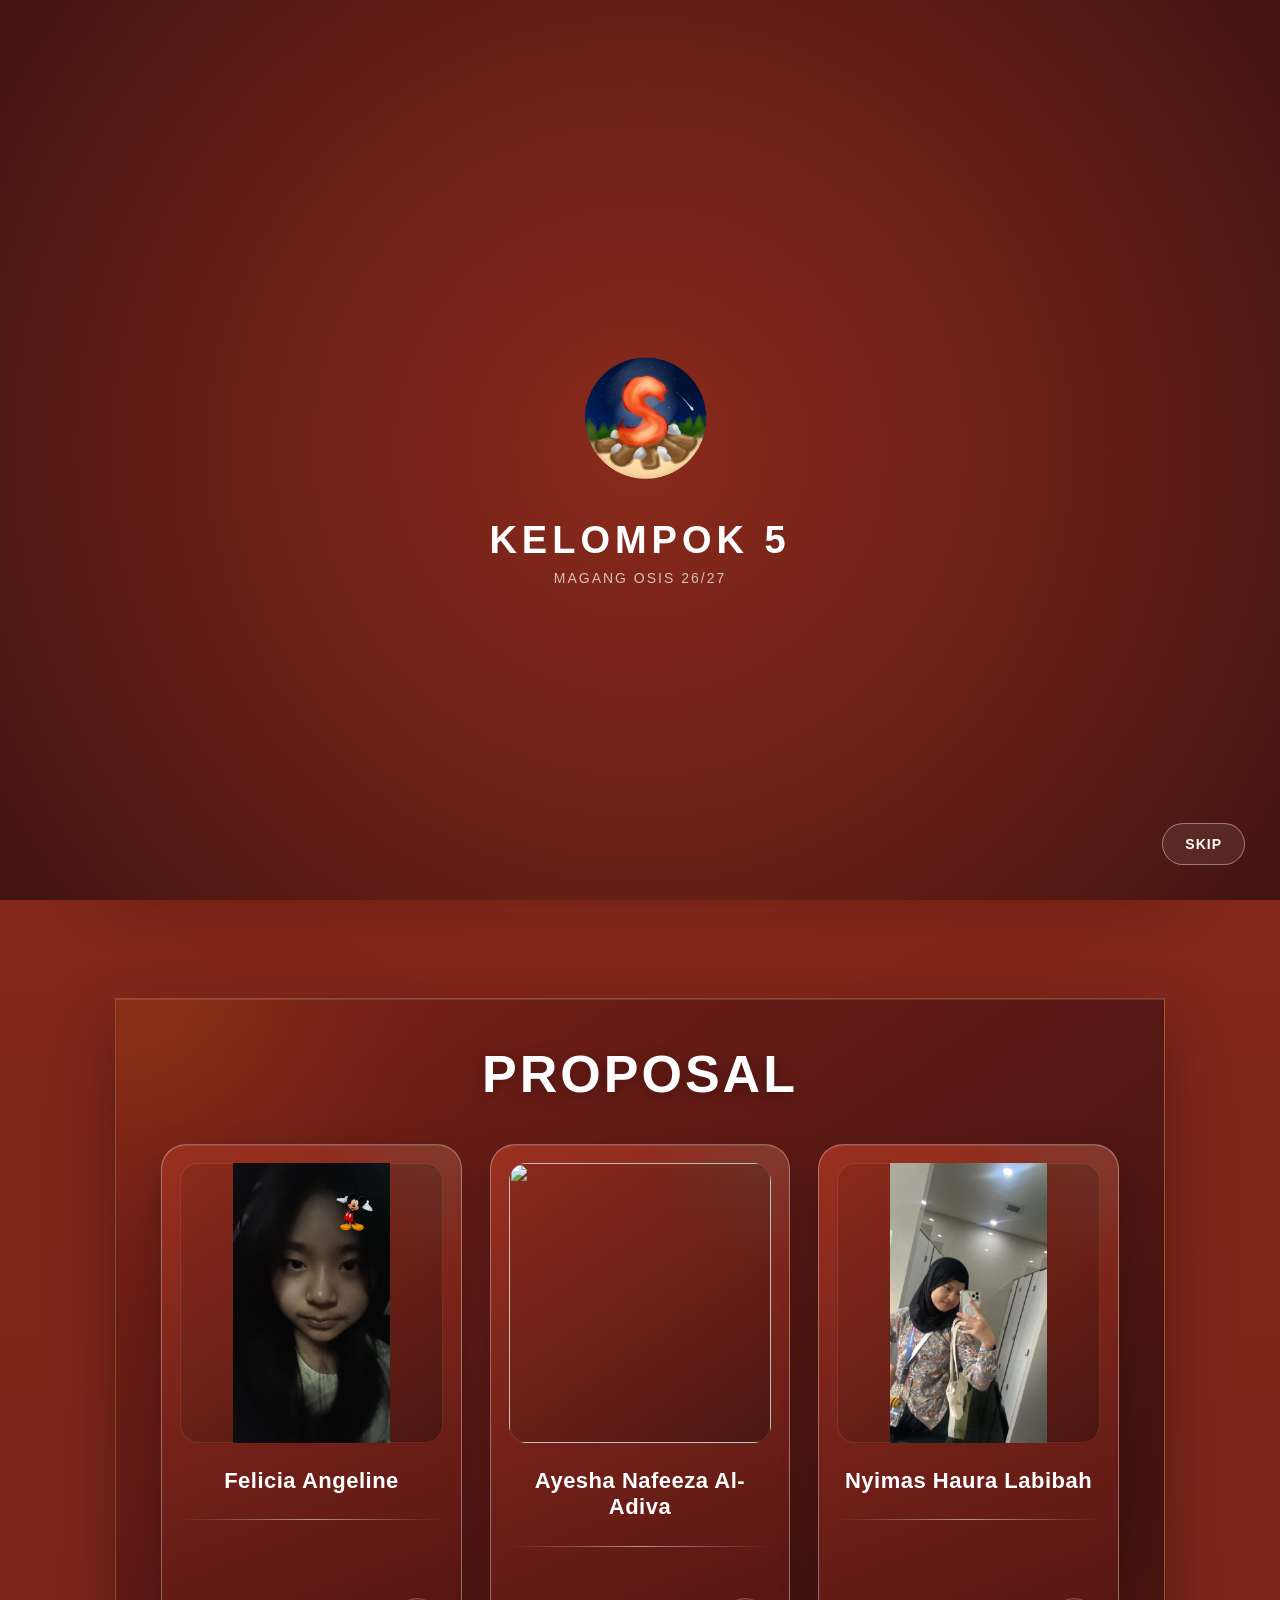
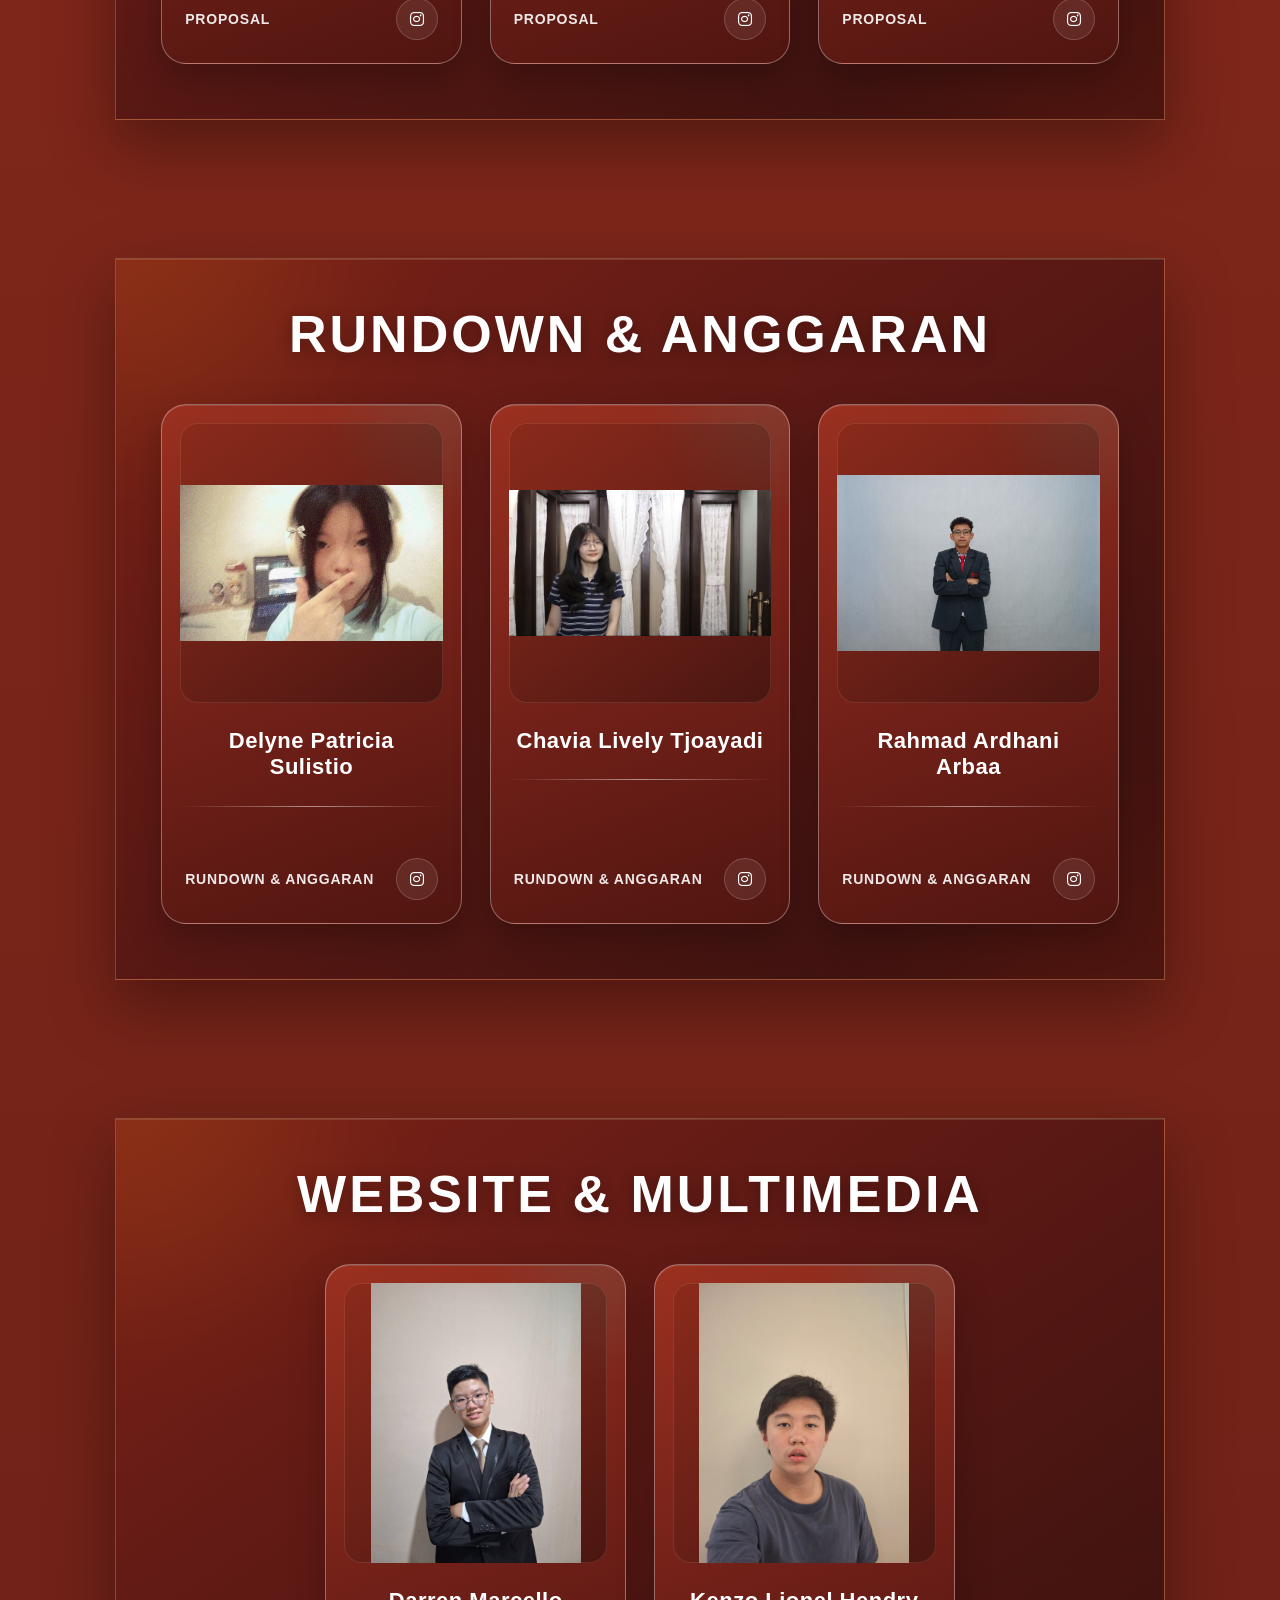
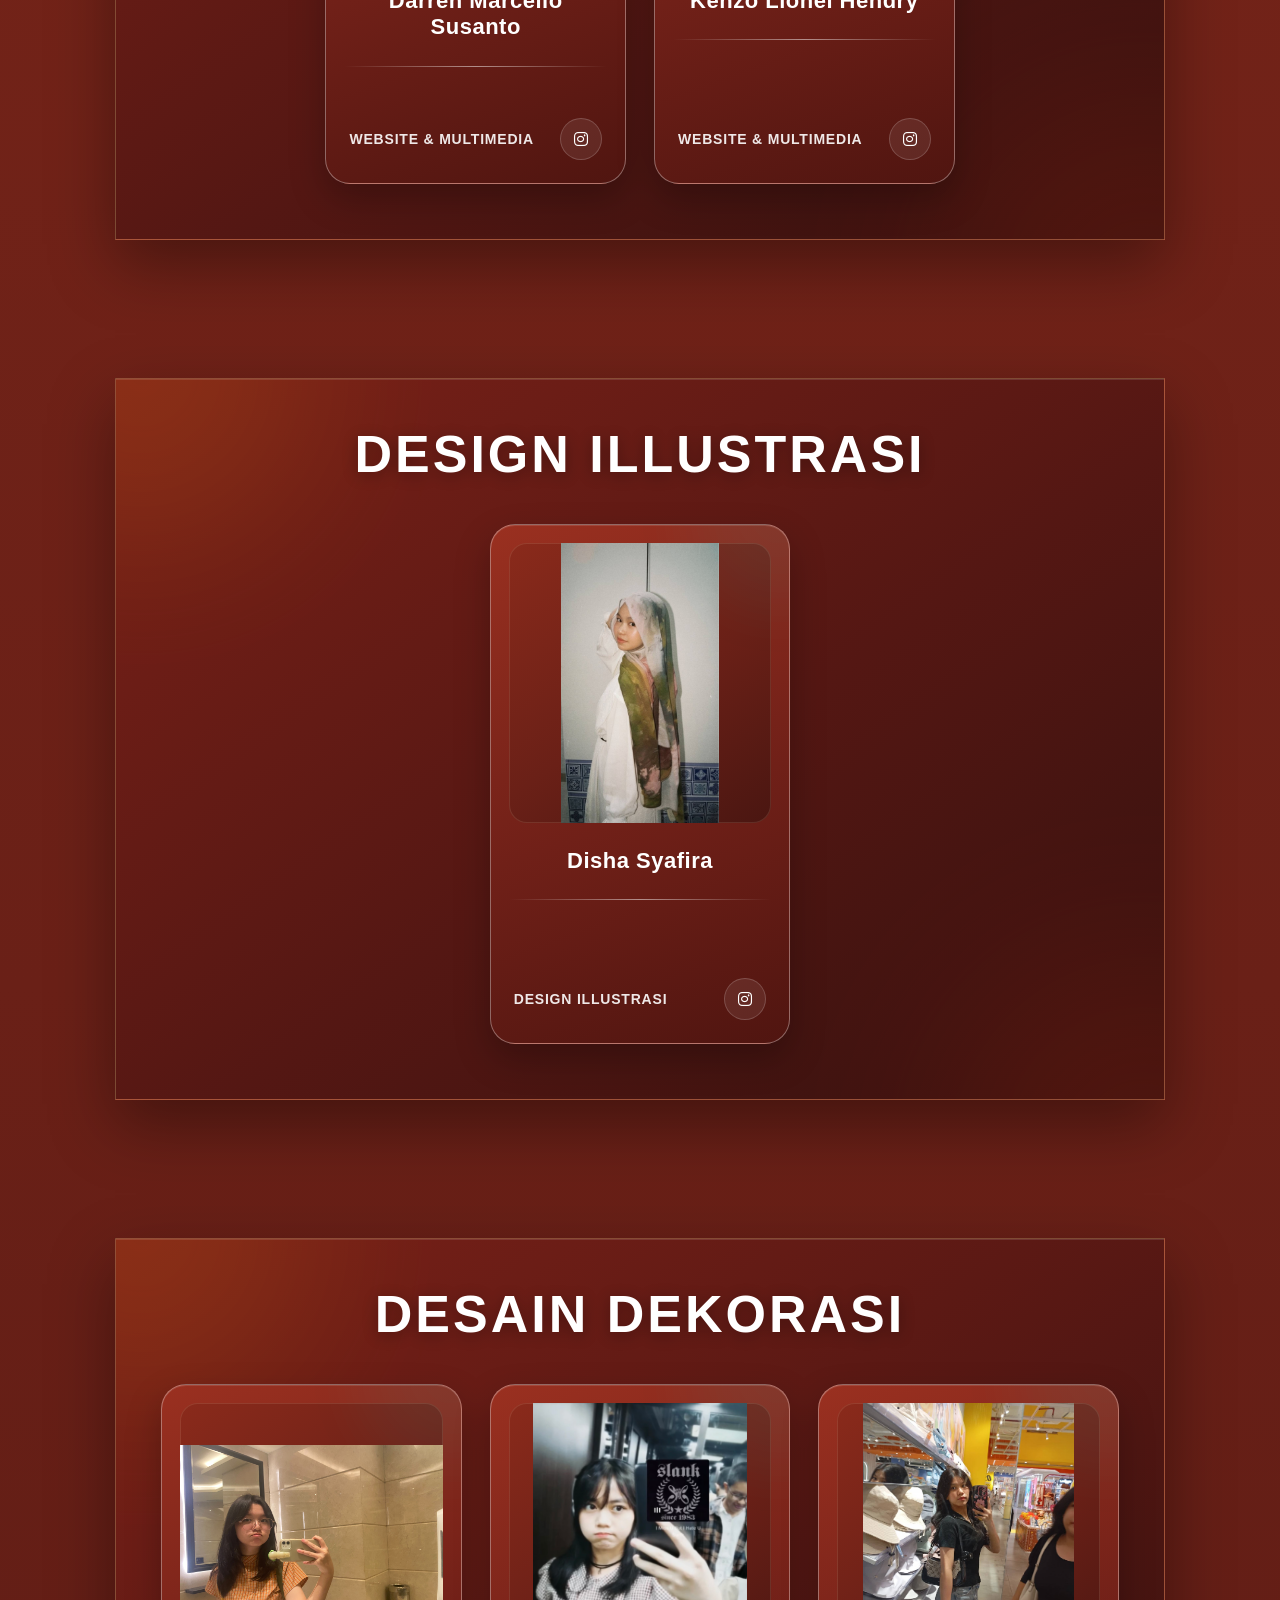
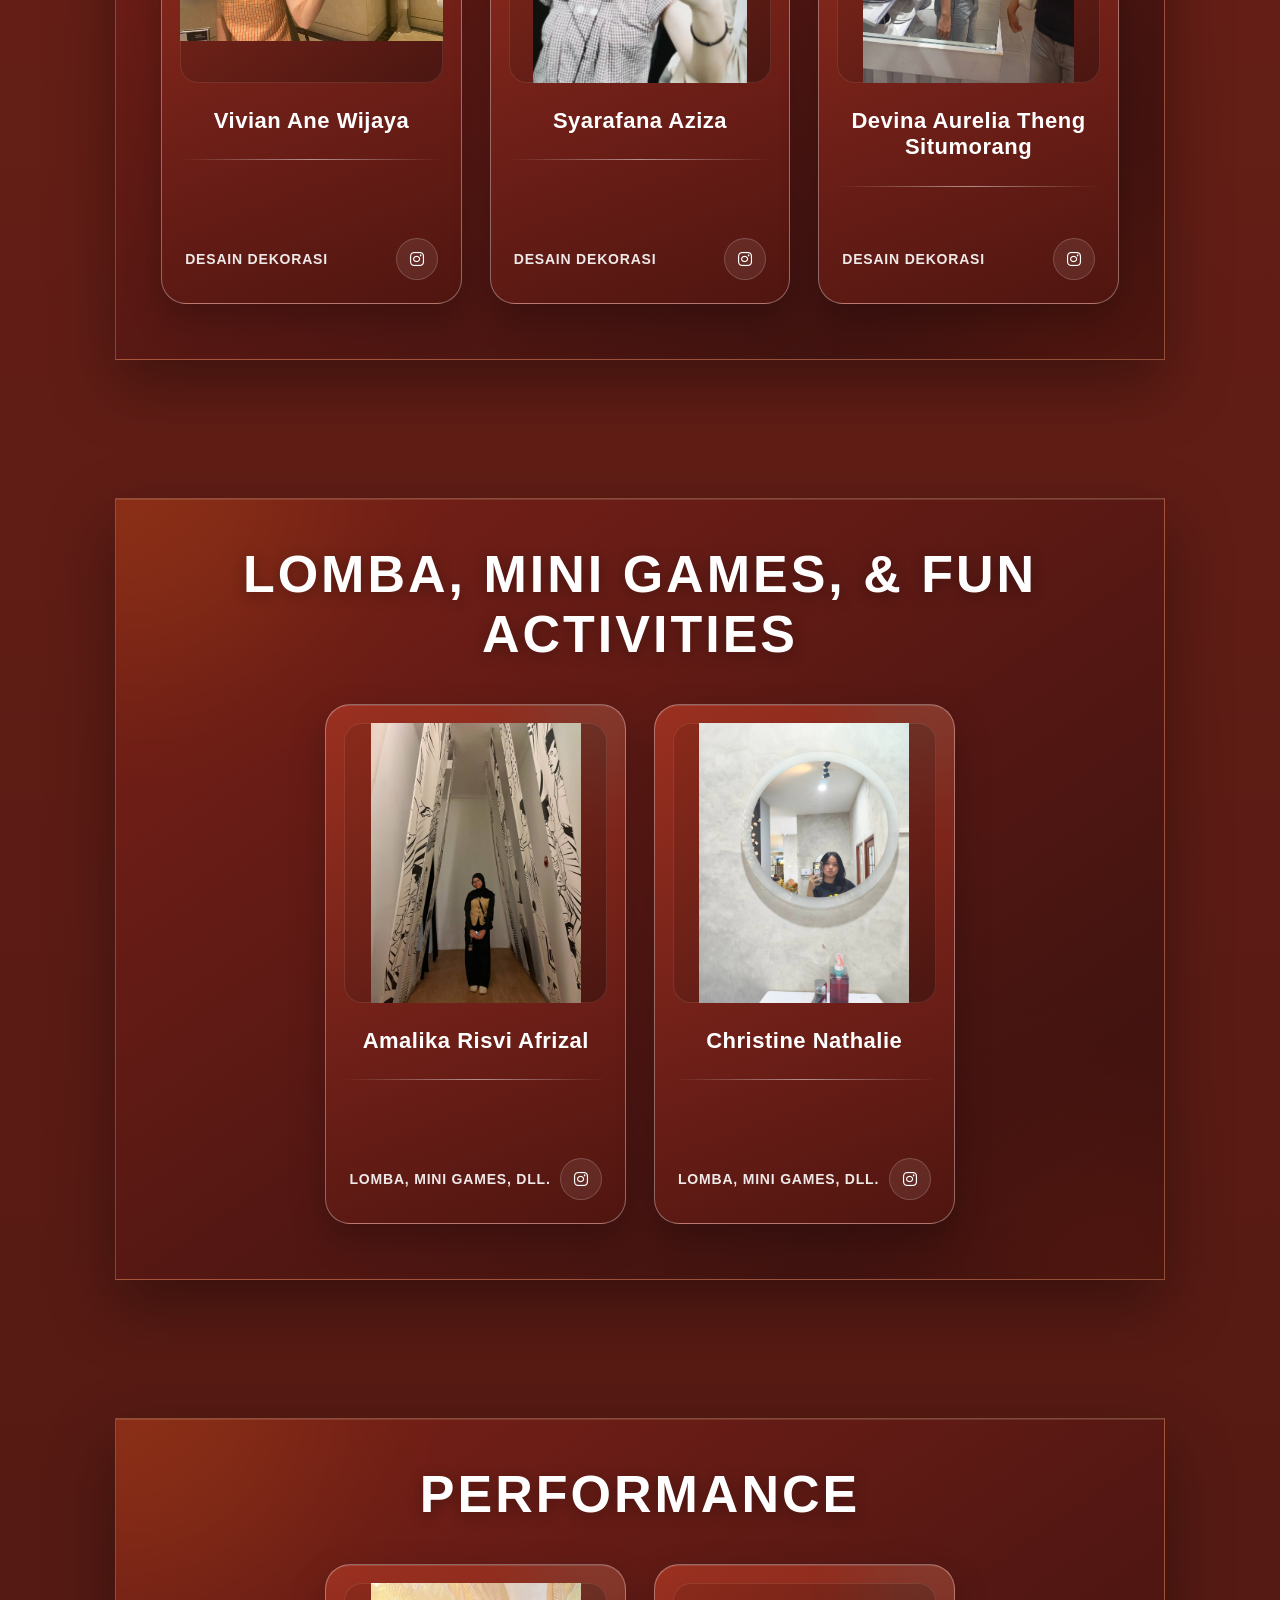
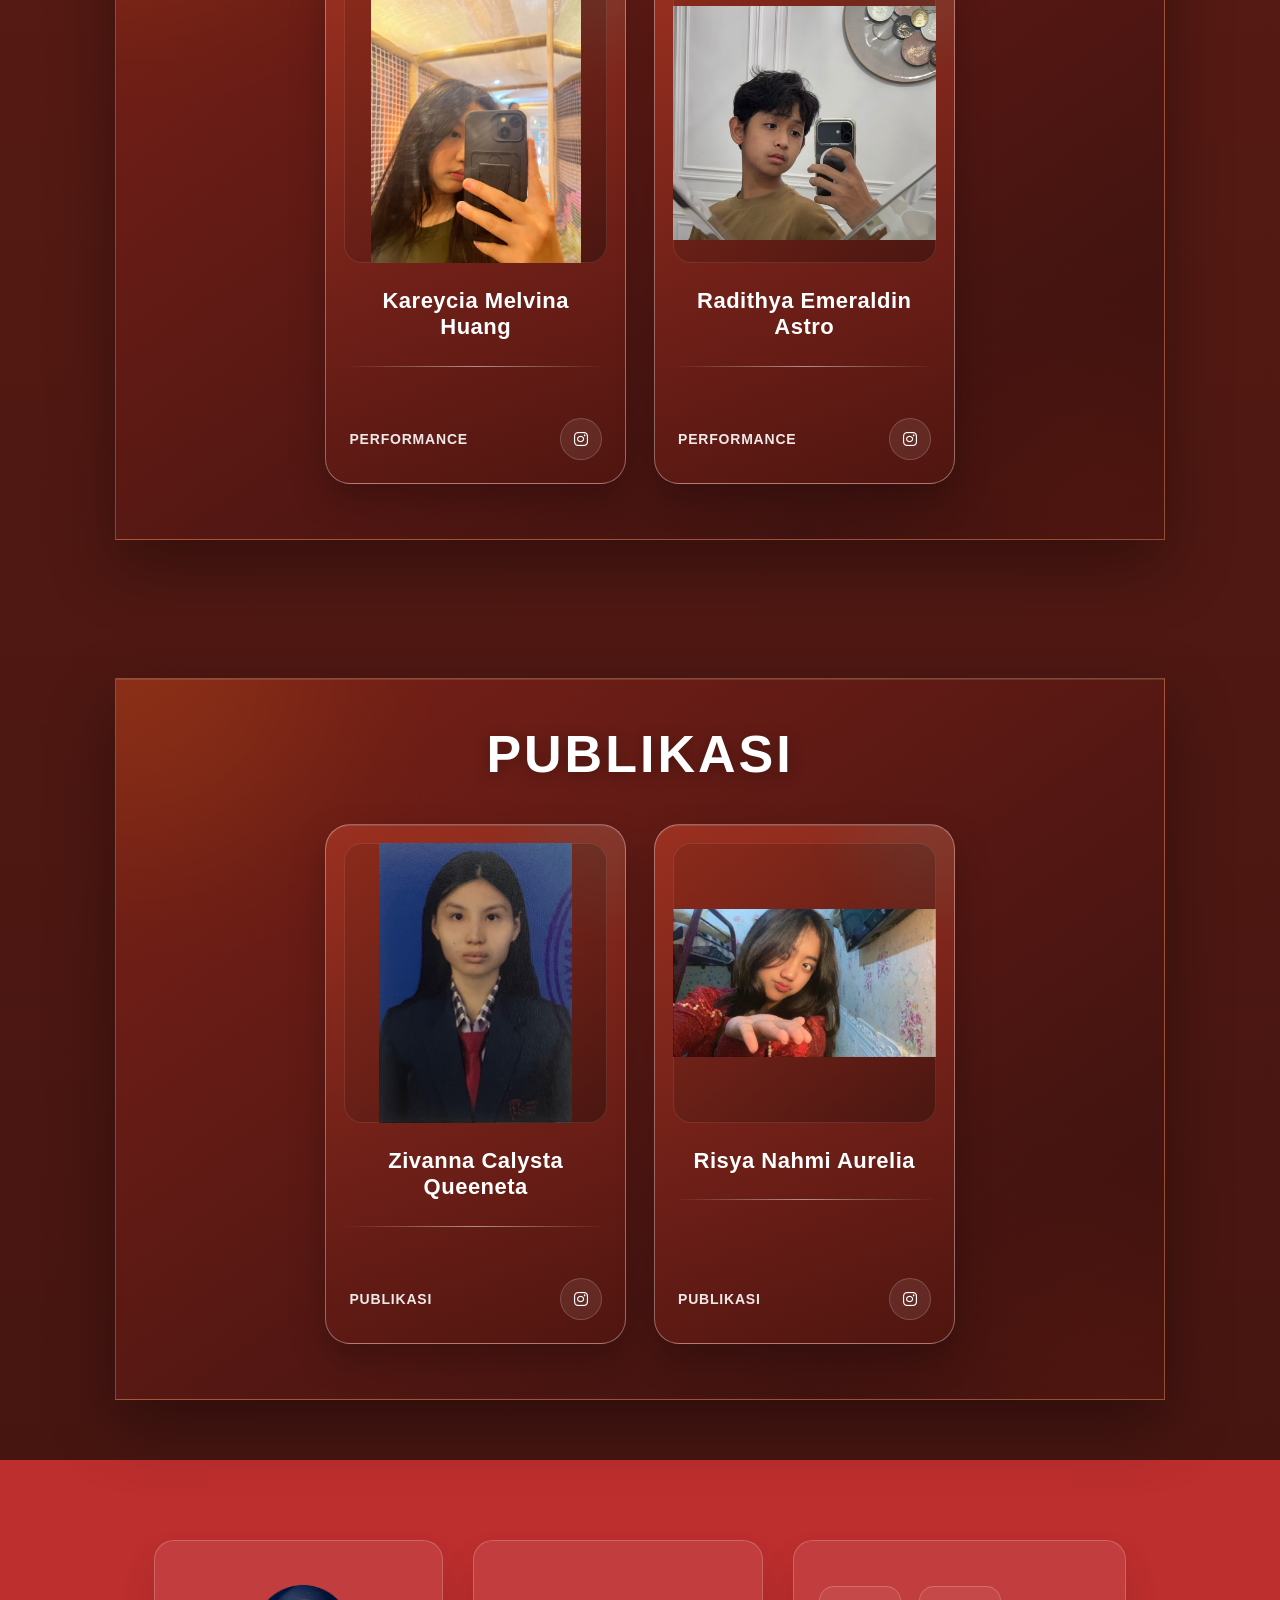
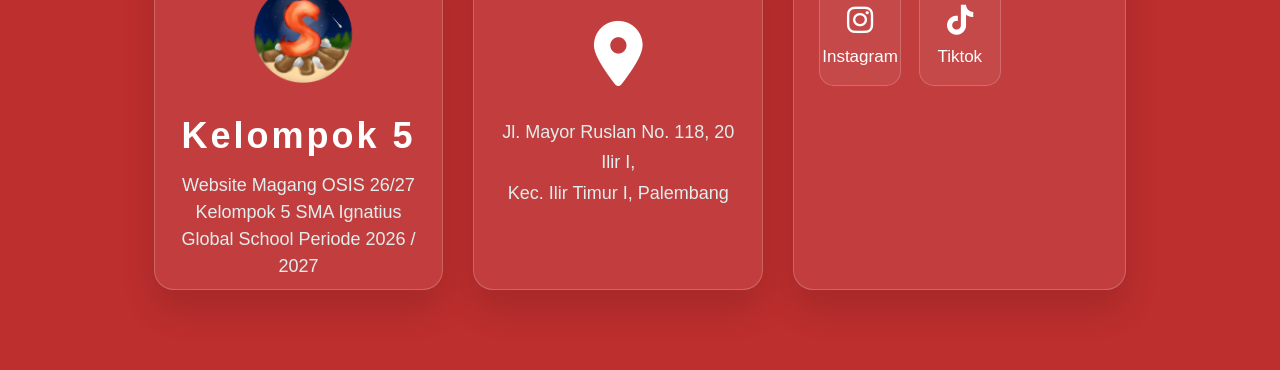
==== about_us.html @ 50e0d672 "Add files via upload" ====
<!DOCTYPE html>
<html lang="en">
<head>
    <meta charset="UTF-8">
    <meta name="viewport" content="width=device-width, initial-scale=1.0">
    <title>About US | Magang OSIS SMA IGS</title>
    <link rel="stylesheet" href="css/about_us.css">
    <link rel="stylesheet" href="https://cdnjs.cloudflare.com/ajax/libs/font-awesome/6.5.2/css/all.min.css">
    <style>
        nav {
            width: 100%;
            height: 80px;
            display: flex;
            align-items: center;
            justify-content: space-between;
            padding: 0 50px;
            background: #BD2E2E;
            position: fixed;
            top: 0;
            left: 0;
            z-index: 1000;
        }

        .logo {
            display: flex;
            align-items: center;
            gap: 12px;
            color: white;
            font-size: 28px;
            font-weight: bold;
            letter-spacing: 2px;
            white-space: nowrap;
        }

        .logo img {
            width: 48px;
            height: 48px;
            object-fit: contain;
            display: block;
        }

        .nav-menu {
            display: flex;
            align-items: center;
            gap: 35px;
        }

        .nav-menu a {
            color: white;
            text-decoration: none;
            font-size: 18px;
            font-weight: bold;
            transition: 0.3s ease;
        }

        .nav-menu a:hover {
            color: white;
            text-shadow:
                0 0 5px #fff,
                0 0 10px #FF3617,
                0 0 20px #FF5517,
                0 0 35px #FF5517;
        }

        .menu-toggle {
            display: none;
            width: 34px;
            height: 28px;
            flex-direction: column;
            justify-content: space-between;
            cursor: pointer;
            z-index: 1100;
        }

        .menu-toggle span {
            width: 100%;
            height: 4px;
            background: white;
            border-radius: 20px;
            transition: 0.35s ease;
        }

        .menu-toggle.active span:nth-child(1) {
            transform: rotate(45deg) translateY(11px);
        }

        .menu-toggle.active span:nth-child(2) {
            opacity: 0;
        }

        .menu-toggle.active span:nth-child(3) {
            transform: rotate(-45deg) translateY(-11px);
        }

        @media (max-width: 768px) {
            nav {
                height: 70px;
                padding: 0 20px;
            }

            .logo {
                gap: 9px;
                font-size: 22px;
                letter-spacing: 1px;
            }

            .logo img {
                width: 40px;
                height: 40px;
            }

            .menu-toggle {
                display: flex;
            }

            .nav-menu {
                position: fixed;
                top: 70px;
                right: -100%;
                width: 240px;
                height: calc(100vh - 70px);
                background: linear-gradient(
                    180deg,
                    #BD2E2E 0%,
                    #8A2117 100%
                );
                display: flex;
                flex-direction: column;
                align-items: center;
                justify-content: flex-start;
                padding-top: 40px;
                gap: 28px;
                transition: right 0.35s ease;
                box-shadow: -10px 0 25px rgba(0, 0, 0, 0.35);
            }

            .nav-menu.active {
                right: 0;
            }

            .nav-menu a {
                width: 80%;
                padding: 12px;
                border-radius: 12px;
                text-align: center;
                font-size: 18px;
            }

            .nav-menu a:hover {
                background: rgba(255, 255, 255, 0.12);
                text-shadow: none;
            }
        }

        @media (max-width: 480px) {
            nav {
                height: 65px;
                padding: 0 15px;
            }

            .logo {
                gap: 7px;
                font-size: 18px;
            }

            .logo img {
                width: 36px;
                height: 36px;
            }

            .nav-menu {
                top: 65px;
                height: calc(100vh - 65px);
            }
        }

        @media (max-width: 360px) {
            .logo {
                font-size: 16px;
            }

            .logo img {
                width: 32px;
                height: 32px;
            }

            nav {
                padding: 0 12px;
            }
        }
    </style>
</head>
<body>
    <nav>
        <div class="logo">
            <img src="assets/Logo Magang.png" alt="Logo Magang">
            Kelompok 5
        </div>

        <!-- Hamburger -->
        <div class="menu-toggle" id="menu-toggle">
            <span></span>
            <span></span>
            <span></span>
        </div>

        <div class="nav-menu">
            <a href="index.html">HOME</a>
            <a href="index.html#event" id="event-link">EVENTS</a>
            <a href="about_us.html">ABOUT US</a>
        </div>
    </nav>

    <div class="sub-navbar">
        <a href="#ketua">KETUA TIM</a>
        <a href="#proposal">PROPOSAL</a>
        <a href="#rundown">RUNDOWN & ANGGARAN</a>
        <a href="#multimedia">WEBSITE & MULTIMEDIA</a>
        <a href="#illustrasi">DESAIN ILLUSTRASI</a>
        <a href="#dekorasi">DESAIN DEKORASI</a>
        <a href="#lomba">LOMBA, MINI GAMES, & FUN ACTIVITIES</a>
        <a href="#performance">PERFORMANCE</a>
        <a href="#publikasi">PUBLIKASI</a>
    </div>

    <section class="division" id="ketua">
        <div class="main-container">
            <h1>KETUA TIM</h1>

            <div class="member-container">

                <div class="member-card">
                    <div class="member-photo">
                        <img src="assets/Nadine.jpg" alt="">
                    </div>
                    <h2>Nadine Cheryl</h2>
                    <div class="member-line"></div>
                    <div class="member-info">
                        <span>KETUA TIM</span>
                        <a href="https://www.instagram.com/nadine.and.you/">
                            <i class="fa-brands fa-instagram"></i>
                        </a>
                    </div>
                </div>

            </div>
        </div>
    </section>

    <section class="division" id="proposal">
        <div class="main-container">
            <h1>PROPOSAL</h1>

            <div class="member-container">

                <div class="member-card">
                    <div class="member-photo">
                        <img src="assets/Felicia.jpg" alt="">
                    </div>
                    <h2>Felicia Angeline</h2>
                    <div class="member-line"></div>
                    <div class="member-info">
                        <span>PROPOSAL</span>
                        <a href="https://www.instagram.com/feliciangeline._">
                            <i class="fa-brands fa-instagram"></i>
                        </a>
                    </div>
                </div>

                <div class="member-card">
                    <div class="member-photo">
                        <img src="assets/Ayesha.jpg" alt="">
                    </div>
                    <h2>Ayesha Nafeeza Al-Adiva</h2>
                    <div class="member-line"></div>
                    <div class="member-info">
                        <span>PROPOSAL</span>
                        <a href="https://www.instagram.com/yeshaaayy.a">
                            <i class="fa-brands fa-instagram"></i>
                        </a>
                    </div>
                </div>

                <div class="member-card">
                    <div class="member-photo">
                        <img src="assets/Nyimas.jpg" alt="">
                    </div>
                    <h2>Nyimas Haura Labibah</h2>
                    <div class="member-line"></div>
                    <div class="member-info">
                        <span>PROPOSAL</span>
                        <a href="https://www.instagram.com/hauraaln_">
                            <i class="fa-brands fa-instagram"></i>
                        </a>
                    </div>
                </div>

            </div>
        </div>
    </section>

    <section class="division" id="rundown">
        <div class="main-container">
            <h1>RUNDOWN & ANGGARAN</h1>

            <div class="member-container">

                <div class="member-card">
                    <div class="member-photo">
                        <img src="assets/DELYNE.jpg" alt="">
                    </div>
                    <h2>Delyne Patricia Sulistio</h2>
                    <div class="member-line"></div>
                    <div class="member-info">
                        <span>RUNDOWN & ANGGARAN</span>
                        <a href="https://www.instagram.com/delyne_p_s">
                            <i class="fa-brands fa-instagram"></i>
                        </a>
                    </div>
                </div>

                <div class="member-card">
                    <div class="member-photo">
                        <img src="assets/CHAVIA.jpg" alt="">
                    </div>
                    <h2>Chavia Lively Tjoayadi</h2>
                    <div class="member-line"></div>
                    <div class="member-info">
                        <span>RUNDOWN & ANGGARAN</span>
                        <a href="https://www.instagram.com/chavvlt._">
                            <i class="fa-brands fa-instagram"></i>
                        </a>
                    </div>
                </div>

                <div class="member-card">
                    <div class="member-photo">
                        <img src="assets/Dhani.jpg" alt="">
                    </div>
                    <h2>Rahmad Ardhani Arbaa</h2>
                    <div class="member-line"></div>
                    <div class="member-info">
                        <span>RUNDOWN & ANGGARAN</span>
                        <a href="https://www.instagram.com/Rahmad_Arbaa">
                            <i class="fa-brands fa-instagram"></i>
                        </a>
                    </div>
                </div>

            </div>
        </div>
    </section>

    <section class="division" id="multimedia">
        <div class="main-container">
            <h1>WEBSITE & MULTIMEDIA</h1>

            <div class="member-container">

                <div class="member-card">
                    <div class="member-photo">
                        <img src="assets/Darren Marcello Susanto_Website.jpeg" alt="">
                    </div>
                    <h2>Darren Marcello Susanto</h2>
                    <div class="member-line"></div>
                    <div class="member-info">
                        <span>WEBSITE & MULTIMEDIA</span>
                        <a href="https://www.instagram.com/darrenms1003/">
                            <i class="fa-brands fa-instagram"></i>
                        </a>
                    </div>
                </div>

                <div class="member-card">
                    <div class="member-photo">
                        <img src="assets/Kenzo Lionel Hendry_Website.jpeg" alt="">
                    </div>
                    <h2>Kenzo Lionel Hendry</h2>
                    <div class="member-line"></div>
                    <div class="member-info">
                        <span>WEBSITE & MULTIMEDIA</span>
                        <a href="https://www.instagram.com/kenzo_lionel_hendry">
                            <i class="fa-brands fa-instagram"></i>
                        </a>
                    </div>
                </div>

            </div>
        </div>
    </section>

    <section class="division" id="illustrasi">
        <div class="main-container">
            <h1>DESIGN ILLUSTRASI</h1>

            <div class="member-container">

                <div class="member-card">
                    <div class="member-photo">
                        <img src="assets/DISHA.jpg" alt="">
                    </div>
                    <h2>Disha Syafira</h2>
                    <div class="member-line"></div>
                    <div class="member-info">
                        <span>DESIGN ILLUSTRASI</span>
                        <a href="https://www.instagram.com/fishn_dish">
                            <i class="fa-brands fa-instagram"></i>
                        </a>
                    </div>
                </div>

                

            </div>
        </div>
    </section>

    <section class="division" id="dekorasi">
        <div class="main-container">
            <h1>DESAIN DEKORASI</h1>

            <div class="member-container">

                <div class="member-card">
                    <div class="member-photo">
                        <img src="assets/Vivian_Ane_Wijaya.jpg" alt="">
                    </div>
                    <h2>Vivian Ane Wijaya</h2>
                    <div class="member-line"></div>
                    <div class="member-info">
                        <span>DESAIN DEKORASI</span>
                        <a href="https://www.instagram.com/vivianwijayaa_">
                            <i class="fa-brands fa-instagram"></i>
                        </a>
                    </div>
                </div>

                <div class="member-card">
                    <div class="member-photo">
                        <img src="assets/syarafana.jpg" alt="">
                    </div>
                    <h2>Syarafana Aziza</h2>
                    <div class="member-line"></div>
                    <div class="member-info">
                        <span>DESAIN DEKORASI</span>
                        <a href="https://www.instagram.com/syrfnnaa_">
                            <i class="fa-brands fa-instagram"></i>
                        </a>
                    </div>
                </div>

                <div class="member-card">
                    <div class="member-photo">
                        <img src="assets/Devina.jpg" alt="">
                    </div>
                    <h2>Devina Aurelia Theng Situmorang</h2>
                    <div class="member-line"></div>
                    <div class="member-info">
                        <span>DESAIN DEKORASI</span>
                        <a href="https://www.instagram.com/devina.aureliaa">
                            <i class="fa-brands fa-instagram"></i>
                        </a>
                    </div>
                </div>

            </div>
        </div>
    </section>

    <section class="division" id="lomba">
        <div class="main-container">
            <h1>LOMBA, MINI GAMES, & FUN ACTIVITIES</h1>

            <div class="member-container">

                <div class="member-card">
                    <div class="member-photo">
                        <img src="assets/AMALIA.jpg" alt="">
                    </div>
                    <h2>Amalika Risvi Afrizal</h2>
                    <div class="member-line"></div>
                    <div class="member-info">
                        <span>LOMBA, MINI GAMES, DLL.</span>
                        <a href="https://www.instagram.com/am4lika">
                            <i class="fa-brands fa-instagram"></i>
                        </a>
                    </div>
                </div>

                <div class="member-card">
                    <div class="member-photo">
                        <img src="assets/Christine Nathalie.jpg" alt="">
                    </div>
                    <h2>Christine Nathalie</h2>
                    <div class="member-line"></div>
                    <div class="member-info">
                        <span>LOMBA, MINI GAMES, DLL.</span>
                        <a href="https://www.instagram.com/chrntadh">
                            <i class="fa-brands fa-instagram"></i>
                        </a>
                    </div>
                </div>

            </div>
        </div>
    </section>

    <section class="division" id="performance">
        <div class="main-container">
            <h1>PERFORMANCE</h1>

            <div class="member-container">

                <div class="member-card">
                    <div class="member-photo">
                        <img src="assets/kareycia.jpg" alt="">
                    </div>
                    <h2>Kareycia Melvina Huang</h2>
                    <div class="member-line"></div>
                    <div class="member-info">
                        <span>PERFORMANCE</span>
                        <a href="https://www.instagram.com/m4tchloopsy">
                            <i class="fa-brands fa-instagram"></i>
                        </a>
                    </div>
                </div>

                <div class="member-card">
                    <div class="member-photo">
                        <img src="assets/RADITH.jpg" alt="">
                    </div>
                    <h2>Radithya Emeraldin Astro</h2>
                    <div class="member-line"></div>
                    <div class="member-info">
                        <span>PERFORMANCE</span>
                        <a href="https://www.instagram.com/dith_aastro">
                            <i class="fa-brands fa-instagram"></i>
                        </a>
                    </div>
                </div>

            </div>
        </div>
    </section>

    <section class="division" id="publikasi">
        <div class="main-container">
            <h1>PUBLIKASI</h1>

            <div class="member-container">

                <div class="member-card">
                    <div class="member-photo">
                        <img src="assets/Zivanna.jpg" alt="">
                    </div>
                    <h2>Zivanna Calysta Queeneta</h2>
                    <div class="member-line"></div>
                    <div class="member-info">
                        <span>PUBLIKASI</span>
                        <a href="https://www.instagram.com/zivannacq">
                            <i class="fa-brands fa-instagram"></i>
                        </a>
                    </div>
                </div>

                <div class="member-card">
                    <div class="member-photo">
                        <img src="assets/RISYA.jpeg" alt="">
                    </div>
                    <h2>Risya Nahmi Aurelia</h2>
                    <div class="member-line"></div>
                    <div class="member-info">
                        <span>PUBLIKASI</span>
                        <a href="https://www.instagram.com/risyarlia">
                            <i class="fa-brands fa-instagram"></i>
                        </a>
                    </div>
                </div>

            </div>
        </div>
    </section>

    <section class="sosmed">
        <div class="sosmed-card identity">

            <img src="assets/Logo Magang.png" alt="Logo Magang">

            <h2>Kelompok 5</h2>

            <p>
                Website Magang OSIS 26/27 
                Kelompok 5 
                SMA Ignatius Global School
                Periode 2026 / 2027
            </p>

        </div>

        <div class="sosmed-card location">

            <i class="fa-solid fa-location-dot location-icon"></i>

            <p>
                Jl. Mayor Ruslan No. 118, 20 Ilir I,<br>
                Kec. Ilir Timur I, Palembang
            </p>

        </div>

        <div class="sosmed-card social-links">
            <a href="https://www.instagram.com/osis.smaigs/" class="social-item">
                <i class="fa-brands fa-instagram"></i>
                <span>Instagram</span>
            </a>

            <a href="https://www.tiktok.com/@osis.smaigs" class="social-item">
                <i class="fa-brands fa-tiktok"></i>
                <span>Tiktok</span>
            </a>
        </div>

    </section>

    <script src="js/registrasi/script.js"></script>
</body>
</html>
---- css/about_us.css ----
* {
    margin: 0;
    padding: 0;
    box-sizing: border-box;
}

html {
    scroll-behavior: smooth;
}

body {
    font-family: Arial, sans-serif;
    background: linear-gradient(
        180deg,
        #8A2A1B 0%,
        #6A2017 50%,
        #421410 100%
    );
    color: white;
}

body::before {
    content: "";
    position: fixed;
    width: 700px;
    height: 700px;
    top: 20%;
    left: 50%;
    transform: translateX(-50%);
    background: #FF5517;
    opacity: 0.08;
    filter: blur(150px);
    border-radius: 50%;
    pointer-events: none;
    z-index: -1;
}

nav {
    width: 100%;
    height: 80px;
    padding: 0 50px;
    display: flex;
    align-items: center;
    justify-content: space-between;
    position: fixed;
    top: 0;
    left: 0;
    z-index: 1000;
    background: #BD2E2E;
}

.logo {
    font-size: 28px;
    font-weight: bold;
    letter-spacing: 2px;
}

.nav-menu {
    display: flex;
    gap: 35px;
}

.nav-menu a {
    color: white;
    text-decoration: none;
    font-size: 18px;
    font-weight: bold;
    transition: 0.3s ease;
}

.nav-menu a:hover {
    color: white;
    text-shadow:
        0 0 5px #fff,
        0 0 10px #FF3617,
        0 0 20px #FF5517,
        0 0 35px #FF5517;
}

.menu-toggle {
    display: none;
    width: 34px;
    height: 28px;
    flex-direction: column;
    justify-content: space-between;
    cursor: pointer;
    z-index: 1100;
}

.menu-toggle span {
    width: 100%;
    height: 4px;
    background: white;
    border-radius: 20px;
    transition: 0.35s ease;
}

.menu-toggle.active span:nth-child(1) {
    transform: rotate(45deg) translateY(11px);
}

.menu-toggle.active span:nth-child(2) {
    opacity: 0;
}

.menu-toggle.active span:nth-child(3) {
    transform: rotate(-45deg) translateY(-11px);
}

.sub-navbar {
    position: fixed;
    top: 80px;
    left: 0;
    width: 100%;
    height: 55px;
    z-index: 999;
    display: flex;
    align-items: center;
    gap: 15px;
    padding: 0 30px;
    background: linear-gradient(
        90deg,
        #8A2117 0%,
        #721B14 50%,
        #8A2117 100%
    );
    border-bottom: 1px solid rgba(255, 180, 120, 0.3);
    box-shadow:
        0 8px 25px rgba(60, 10, 5, 0.35),
        inset 0 1px 0 rgba(255, 255, 255, 0.08);
    overflow-x: auto;
    scrollbar-width: none;
}

.sub-navbar::-webkit-scrollbar {
    display: none;
}

.sub-navbar a {
    flex-shrink: 0;
    padding: 10px 22px;
    border: 1px solid rgba(255, 200, 160, 0.35);
    border-radius: 25px;
    color: white;
    text-decoration: none;
    font-size: 14px;
    font-weight: 800;
    letter-spacing: 0.3px;
    background: rgba(255, 255, 255, 0.04);
    transition:
        background 0.3s ease,
        border-color 0.3s ease,
        box-shadow 0.3s ease,
        transform 0.3s ease;
}

.sub-navbar a:hover {
    background: linear-gradient(
        135deg,
        #FF5517,
        #FF3617
    );
    border-color: rgba(255, 220, 180, 0.8);
    box-shadow:
        0 0 10px rgba(255, 85, 23, 0.5),
        0 0 25px rgba(255, 85, 23, 0.25);
    transform: translateY(-2px);
    text-shadow: 0 0 5px rgba(255, 255, 255, 0.8);
}

.sub-navbar a.active {
    color: white;
    background: linear-gradient(
        135deg,
        #FF5517,
        #FF3617
    );
    border-color: rgba(255, 220, 180, 0.8);
    box-shadow: 0 0 15px rgba(255, 85, 23, 0.45);
}

.division {
    position: relative;
    width: 82%;
    min-height: 700px;
    margin: 138px auto 60px;
    padding: 45px 45px 55px;
    background: linear-gradient(
        145deg,
        #7B2118 0%,
        #541713 55%,
        #35110E 100%
    );
    border: 1px solid rgba(255, 180, 120, 0.35);
    box-shadow:
        0 25px 60px rgba(0, 0, 0, 0.35),
        inset 0 1px 0 rgba(255, 255, 255, 0.12);
    overflow: hidden;
    scroll-margin-top: 150px;
}

.division::before {
    content: "";
    position: absolute;
    width: 350px;
    height: 350px;
    top: -180px;
    left: -150px;
    background: #FF9411;
    opacity: 0.12;
    border-radius: 50%;
    filter: blur(80px);
    pointer-events: none;
}

.division::after {
    content: "";
    position: absolute;
    width: 400px;
    height: 400px;
    bottom: -250px;
    right: -180px;
    background: #FF3617;
    opacity: 0.12;
    border-radius: 50%;
    filter: blur(90px);
    pointer-events: none;
}

.main-container {
    position: relative;
    z-index: 2;
    width: 100%;
}

.main-container h1 {
    text-align: center;
    margin: 0 0 40px;
    font-size: 52px;
    font-weight: 900;
    letter-spacing: 3px;
    color: white;
    text-transform: uppercase;
    text-shadow: 0 3px 15px rgba(0, 0, 0, 0.3);
}

.member-container {
    width: 100%;
    display: flex;
    justify-content: center;
    align-items: stretch;
    gap: 28px;
    flex-wrap: wrap;
}

.member-card {
    position: relative;
    width: calc((100% - 56px) / 3);
    min-height: 520px;
    padding: 18px;
    display: flex;
    flex-direction: column;
    border: 1px solid rgba(255, 255, 255, 0.35);
    border-radius: 25px;
    background: linear-gradient(
        160deg,
        #9A3020 0%,
        #702018 55%,
        #501510 100%
    );
    box-shadow:
        0 15px 35px rgba(0, 0, 0, 0.25),
        inset 0 1px 0 rgba(255, 255, 255, 0.12);
    overflow: hidden;
    transition:
        transform 0.35s ease,
        box-shadow 0.35s ease,
        border-color 0.35s ease;
}

.member-card::before {
    content: "";
    position: absolute;
    width: 180px;
    height: 180px;
    top: -100px;
    right: -80px;
    background: #00ffff;
    opacity: 0.06;
    border-radius: 50%;
    filter: blur(35px);
    pointer-events: none;
}

.member-card:hover {
    transform: translateY(-10px);
    border-color: rgba(255, 255, 255, 0.75);
    box-shadow:
        0 25px 45px rgba(0, 0, 0, 0.35),
        0 0 25px rgba(0, 255, 255, 0.08);
}

.member-photo {
    width: 100%;
    height: 280px;
    display: flex;
    justify-content: center;
    align-items: flex-end;
    overflow: hidden;
    border-radius: 18px;
    background: linear-gradient(
        145deg,
        #8A2A1B 0%,
        #6A2017 55%,
        #4A1611 100%
    );
    box-shadow: inset 0 0 0 1px rgba(255, 210, 180, 0.12);
}

.member-photo img {
    width: 100%;
    height: 100%;
    display: block;
    object-fit: contain;
    transition: transform 0.4s ease;
}

.member-card:hover .member-photo img {
    transform: scale(1.04);
}

.member-card h2 {
    margin: 25px 5px 0;
    text-align: center;
    font-size: 22px;
    font-weight: 900;
    letter-spacing: 0.5px;
    line-height: 1.2;
    color: white;
}

.member-line {
    width: 100%;
    height: 1px;
    margin: 25px 0 18px;
    background: linear-gradient(
        90deg,
        transparent,
        rgba(255, 255, 255, 0.5),
        transparent
    );
}

.member-info {
    margin-top: auto;
    padding: 0 5px 5px;
    display: flex;
    align-items: center;
    justify-content: space-between;
}

.member-info span {
    font-size: 14px;
    font-weight: 800;
    letter-spacing: 0.8px;
    color: rgba(255, 255, 255, 0.9);
}

.member-info a {
    width: 42px;
    height: 42px;
    display: flex;
    align-items: center;
    justify-content: center;
    border-radius: 50%;
    color: white;
    text-decoration: none;
    background: rgba(255, 255, 255, 0.08);
    border: 1px solid rgba(255, 255, 255, 0.18);
    transition: 0.3s ease;
}

.member-info a:hover {
    background: #FF5517;
    border-color: #FF5517;
    box-shadow: 0 0 18px rgba(255, 85, 23, 0.7);
    transform: scale(1.08);
}

.sosmed {
    min-height: 30vh;
    padding: 80px 12%;
    display: grid;
    grid-template-columns: 1fr 1fr 1.15fr;
    gap: 30px;
    align-items: center;
    background: #BD2E2E;
}

.sosmed-card {
    height: 350px;
    padding: 25px;
    display: flex;
    flex-direction: column;
    align-items: center;
    justify-content: center;
    text-align: center;
    background: rgba(255, 255, 255, 0.08);
    border: 1px solid rgba(255, 255, 255, 0.2);
    border-radius: 20px;
    box-shadow: 0 20px 35px rgba(0, 0, 0, 0.12);
}

.identity img {
    width: 145px;
    height: 145px;
    object-fit: contain;
    margin-bottom: 20px;
}

.identity h2 {
    color: white;
    font-size: 36px;
    letter-spacing: 3px;
    margin-bottom: 15px;
}

.identity p {
    max-width: 350px;
    color: #e1eeee;
    font-size: 18px;
    line-height: 1.5;
}

.location-icon {
    color: white;
    font-size: 65px;
    margin-bottom: 30px;
}

.location p {
    color: #e1eeee;
    font-size: 18px;
    line-height: 1.7;
}

.social-links {
    display: grid;
    grid-template-columns: repeat(3, 1fr);
    grid-template-rows: repeat(2, 1fr);
    gap: 18px;
    padding: 25px;
}

.social-item {
    min-height: 100px;
    display: flex;
    flex-direction: column;
    align-items: center;
    justify-content: center;
    gap: 12px;
    color: white;
    text-decoration: none;
    background: rgba(255, 255, 255, 0.06);
    border: 1px solid rgba(255, 255, 255, 0.2);
    border-radius: 15px;
    transition: 0.3s ease;
}

.social-item i {
    font-size: 30px;
}

.social-item span {
    font-size: 17px;
}

.social-item:hover {
    background: rgba(255, 255, 255, 0.14);
    transform: translateY(-4px);
}

@media (max-width: 1100px) {
    nav {
        padding: 0 30px;
    }

    .nav-menu {
        gap: 22px;
    }

    .nav-menu a {
        font-size: 16px;
    }

    .sub-navbar {
        padding: 0 20px;
        gap: 10px;
    }

    .sub-navbar a {
        padding: 9px 17px;
        font-size: 13px;
    }

    .division {
        width: 90%;
        padding: 40px 30px 50px;
    }

    .main-container h1 {
        font-size: 42px;
    }

    .member-card {
        width: calc((100% - 28px) / 2);
    }

    .member-photo {
        height: 300px;
    }

    .sosmed {
        padding: 70px 7%;
        grid-template-columns: 1fr 1fr;
    }

    .social-links {
        grid-column: 1 / -1;
    }
}

@media (max-width: 768px) {
    nav {
        height: 70px;
        padding: 0 20px;
    }

    .logo {
        font-size: 22px;
        letter-spacing: 1px;
        white-space: nowrap;
    }

    .menu-toggle {
        display: flex;
    }

    .nav-menu {
        position: fixed;
        top: 70px;
        right: -100%;
        width: 240px;
        height: calc(100vh - 70px);
        display: flex;
        flex-direction: column;
        align-items: center;
        justify-content: flex-start;
        padding-top: 40px;
        gap: 28px;
        background: linear-gradient(
            180deg,
            #BD2E2E 0%,
            #8A2117 100%
        );
        box-shadow: -10px 0 25px rgba(0, 0, 0, 0.35);
        transition: right 0.35s ease;
    }

    .nav-menu.active {
        right: 0;
    }

    .nav-menu a {
        width: 80%;
        padding: 12px;
        text-align: center;
        font-size: 18px;
        border-radius: 12px;
    }

    .nav-menu a:hover {
        background: rgba(255, 255, 255, 0.12);
    }

    .sub-navbar {
        top: 70px;
        height: 50px;
        padding: 0 15px;
        gap: 8px;
    }

    .sub-navbar a {
        padding: 8px 14px;
        font-size: 11px;
        border-radius: 20px;
    }

    .division {
        width: 94%;
        min-height: auto;
        margin: 115px auto 40px;
        padding: 32px 18px 40px;
        border-radius: 25px;
    }

    .main-container h1 {
        font-size: 32px;
        line-height: 1.15;
        letter-spacing: 2px;
        margin-bottom: 30px;
    }

    .member-container {
        gap: 20px;
    }

    .member-card {
        width: 100%;
        min-height: 500px;
        padding: 15px;
        border-radius: 22px;
    }

    .member-photo {
        height: 300px;
        border-radius: 16px;
    }

    .member-card h2 {
        font-size: 21px;
        margin-top: 22px;
    }

    .member-line {
        margin: 20px 0 16px;
    }

    .member-info span {
        font-size: 12px;
    }

    .member-info a {
        width: 40px;
        height: 40px;
    }

    .sosmed {
        padding: 60px 5%;
        grid-template-columns: 1fr;
        gap: 20px;
    }

    .sosmed-card {
        height: auto;
        min-height: 280px;
        padding: 25px 20px;
    }

    .identity img {
        width: 120px;
        height: 120px;
    }

    .identity h2 {
        font-size: 30px;
    }

    .identity p,
    .location p {
        font-size: 16px;
    }

    .location-icon {
        font-size: 55px;
    }

    .social-links {
        grid-column: auto;
        grid-template-columns: 1fr 1fr;
        grid-template-rows: 1fr;
        gap: 12px;
    }

    .social-item {
        min-height: 100px;
    }
}

@media (max-width: 480px) {
    nav {
        height: 65px;
        padding: 0 15px;
    }

    .logo {
        font-size: 19px;
    }

    .sub-navbar {
        top: 65px;
        height: 47px;
        padding: 0 10px;
    }

    .sub-navbar a {
        padding: 7px 12px;
        font-size: 10px;
    }

    .division {
        width: 95%;
        margin: 105px auto 30px;
        padding: 28px 12px 35px;
        border-radius: 20px;
    }

    .main-container h1 {
        font-size: 25px;
        letter-spacing: 1.5px;
        margin-bottom: 25px;
    }

    .member-card {
        min-height: 470px;
        padding: 12px;
        border-radius: 18px;
    }

    .member-photo {
        height: 260px;
        border-radius: 14px;
    }

    .member-card h2 {
        font-size: 18px;
        margin-top: 18px;
    }

    .member-line {
        margin: 18px 0 14px;
    }

    .member-info span {
        font-size: 10px;
        letter-spacing: 0.5px;
    }

    .member-info a {
        width: 36px;
        height: 36px;
        font-size: 14px;
    }

    .sosmed {
        padding: 45px 4%;
    }

    .sosmed-card {
        min-height: 250px;
        padding: 20px 15px;
        border-radius: 18px;
    }

    .identity img {
        width: 100px;
        height: 100px;
        margin-bottom: 15px;
    }

    .identity h2 {
        font-size: 25px;
        letter-spacing: 2px;
    }

    .identity p,
    .location p {
        font-size: 14px;
    }

    .location-icon {
        font-size: 48px;
        margin-bottom: 20px;
    }

    .social-links {
        gap: 10px;
        padding: 15px;
    }

    .social-item {
        min-height: 90px;
        gap: 8px;
    }

    .social-item i {
        font-size: 25px;
    }

    .social-item span {
        font-size: 14px;
    }
}
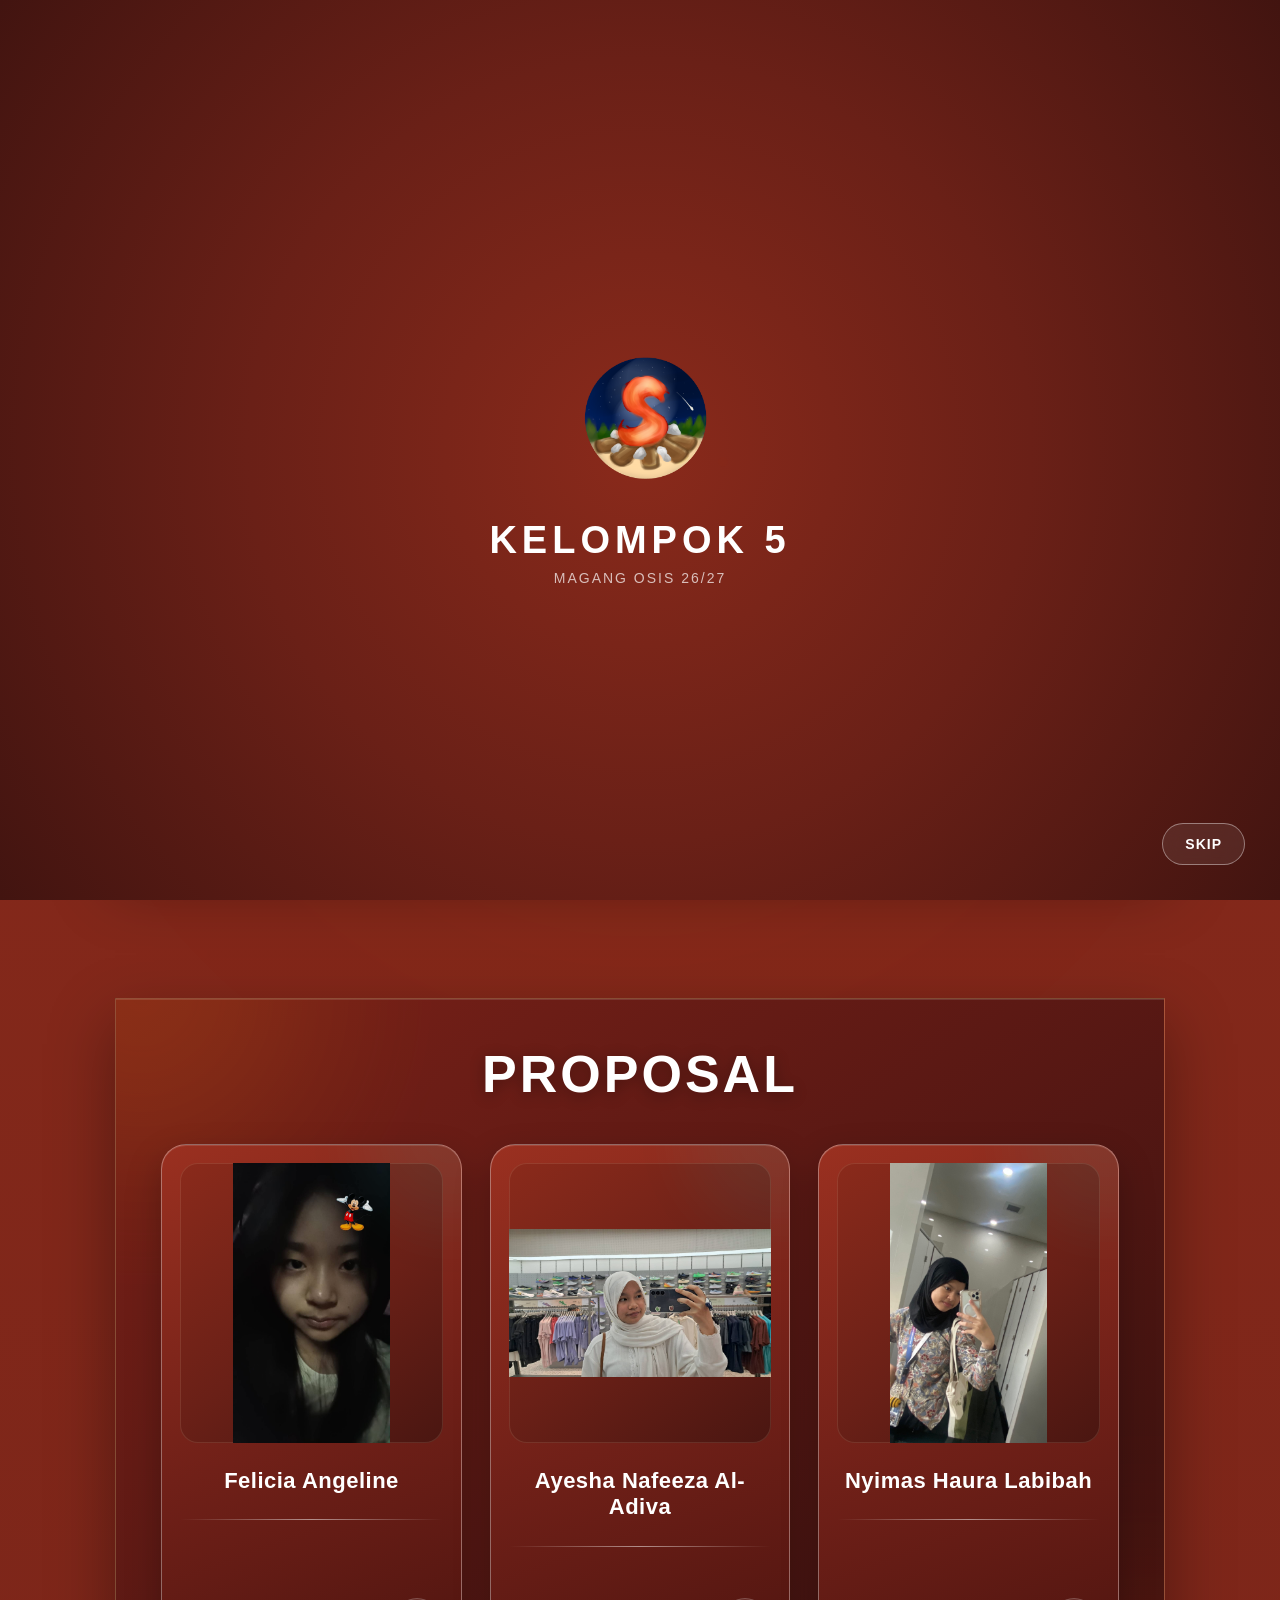
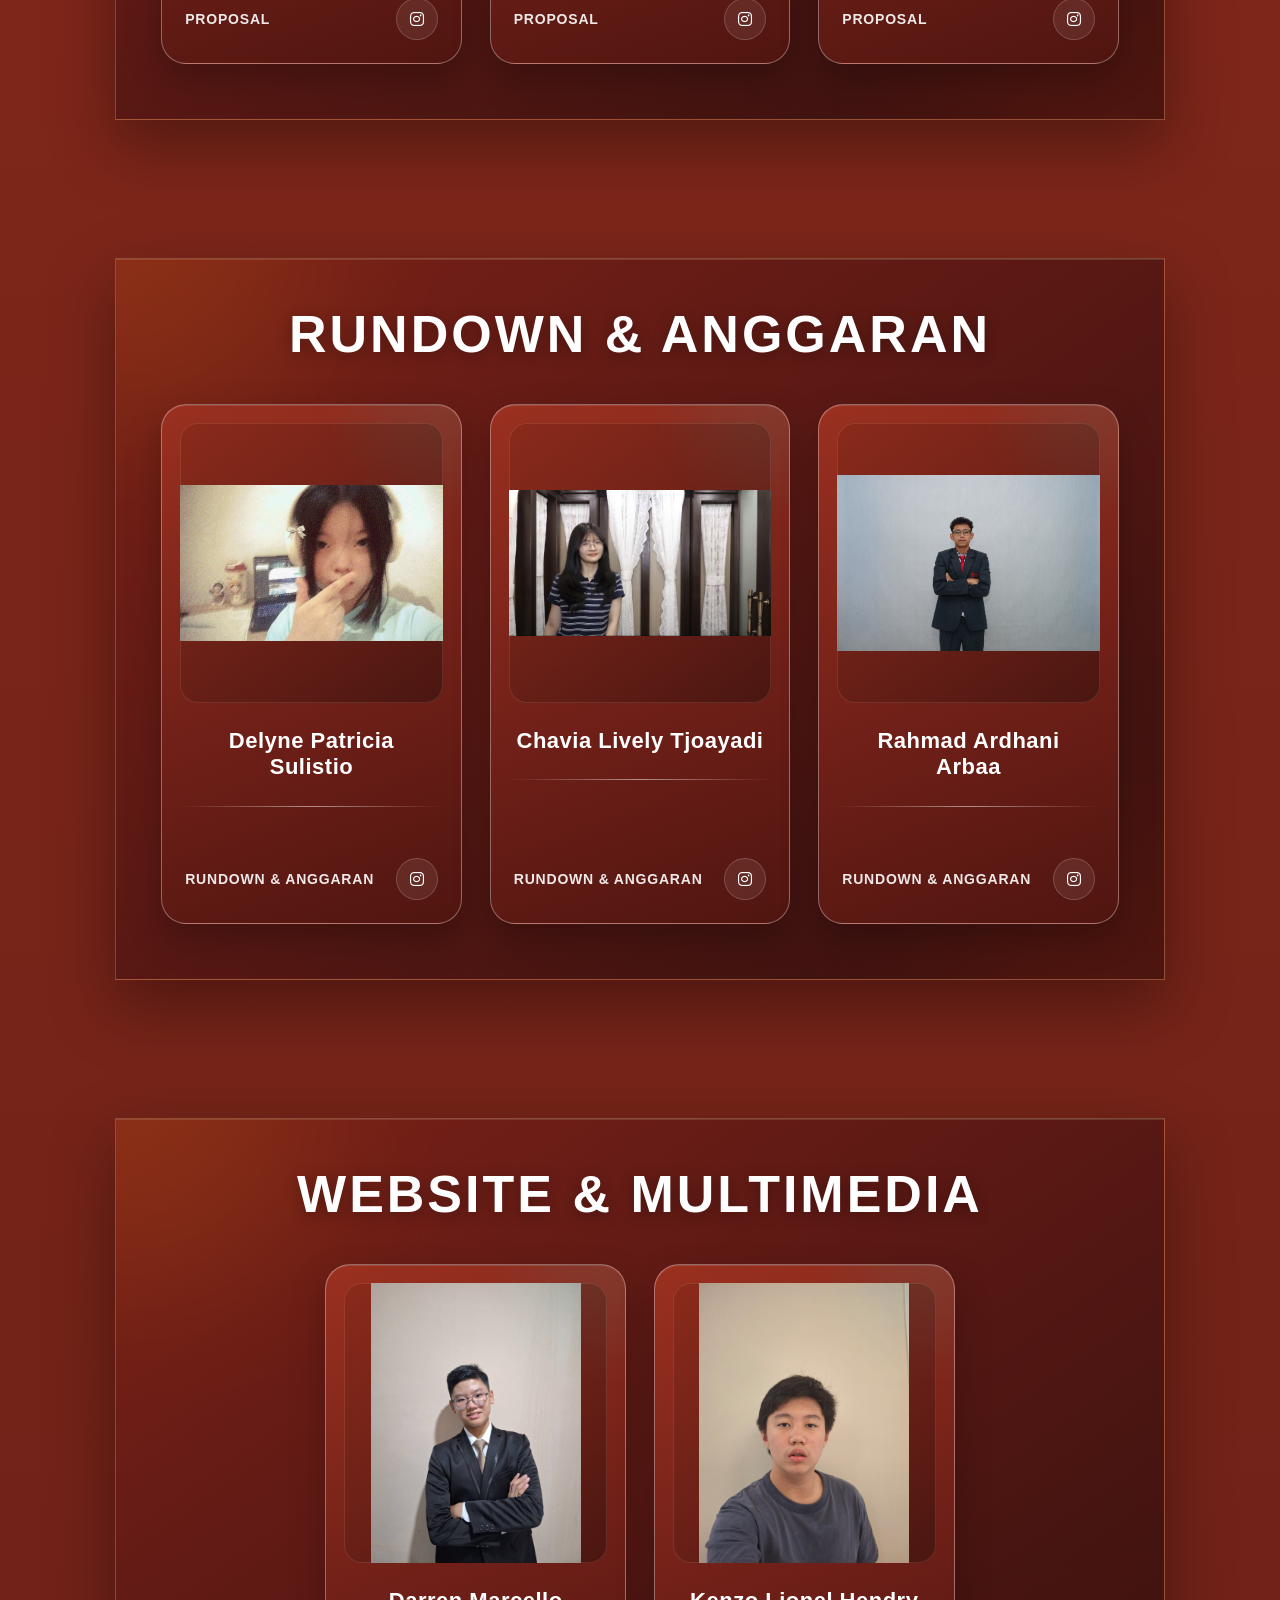
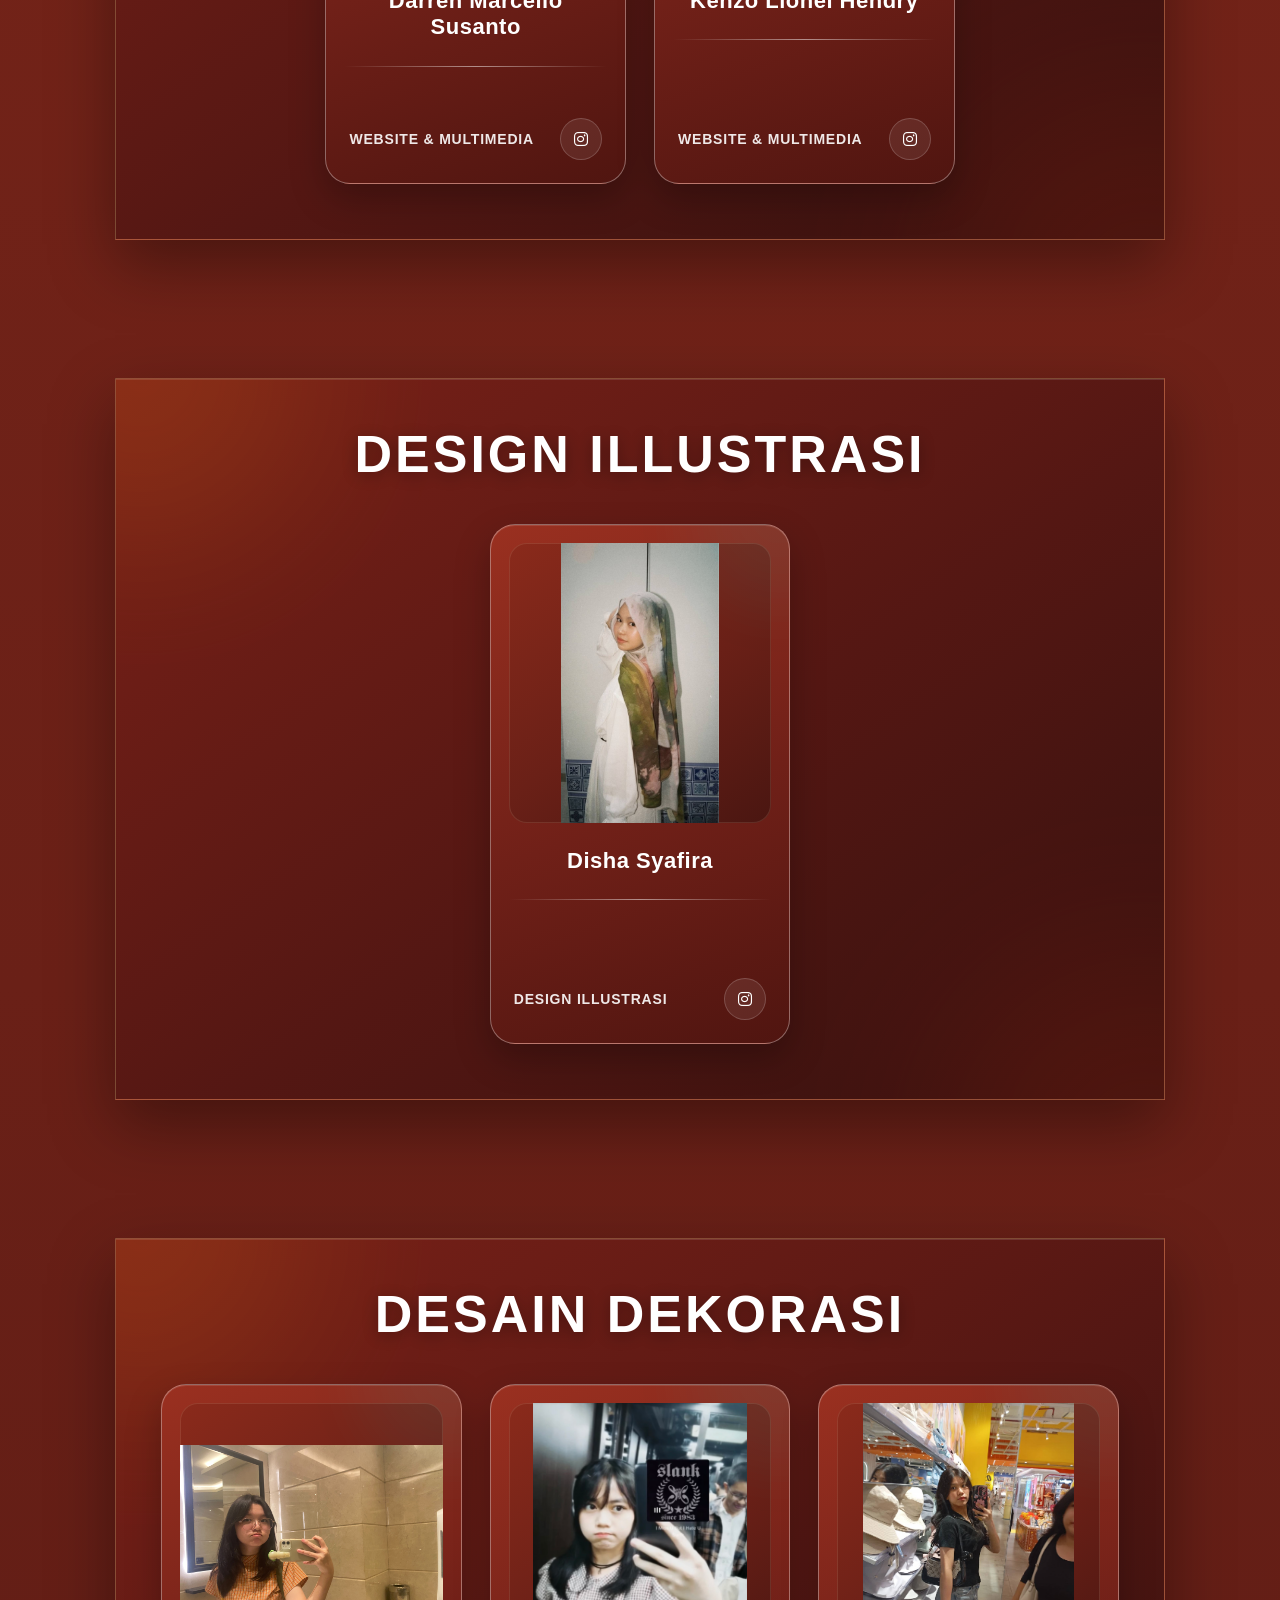
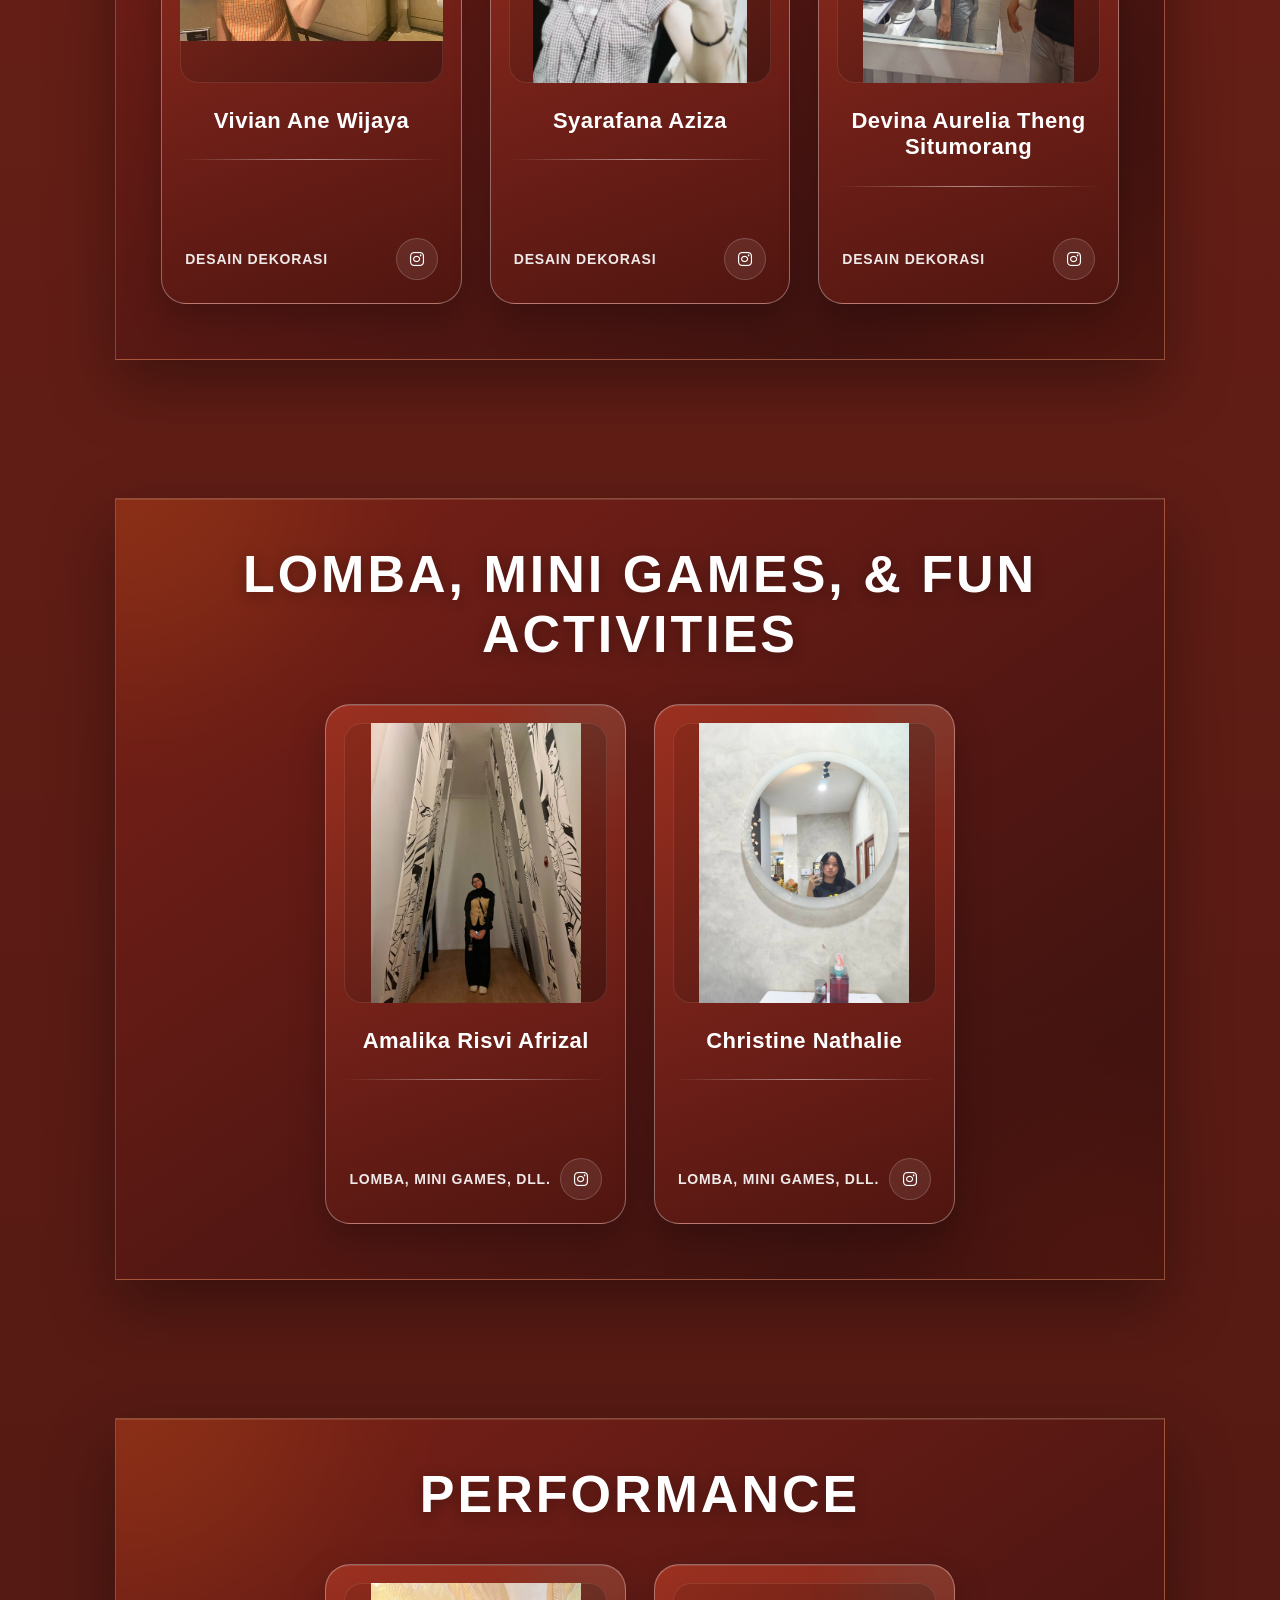
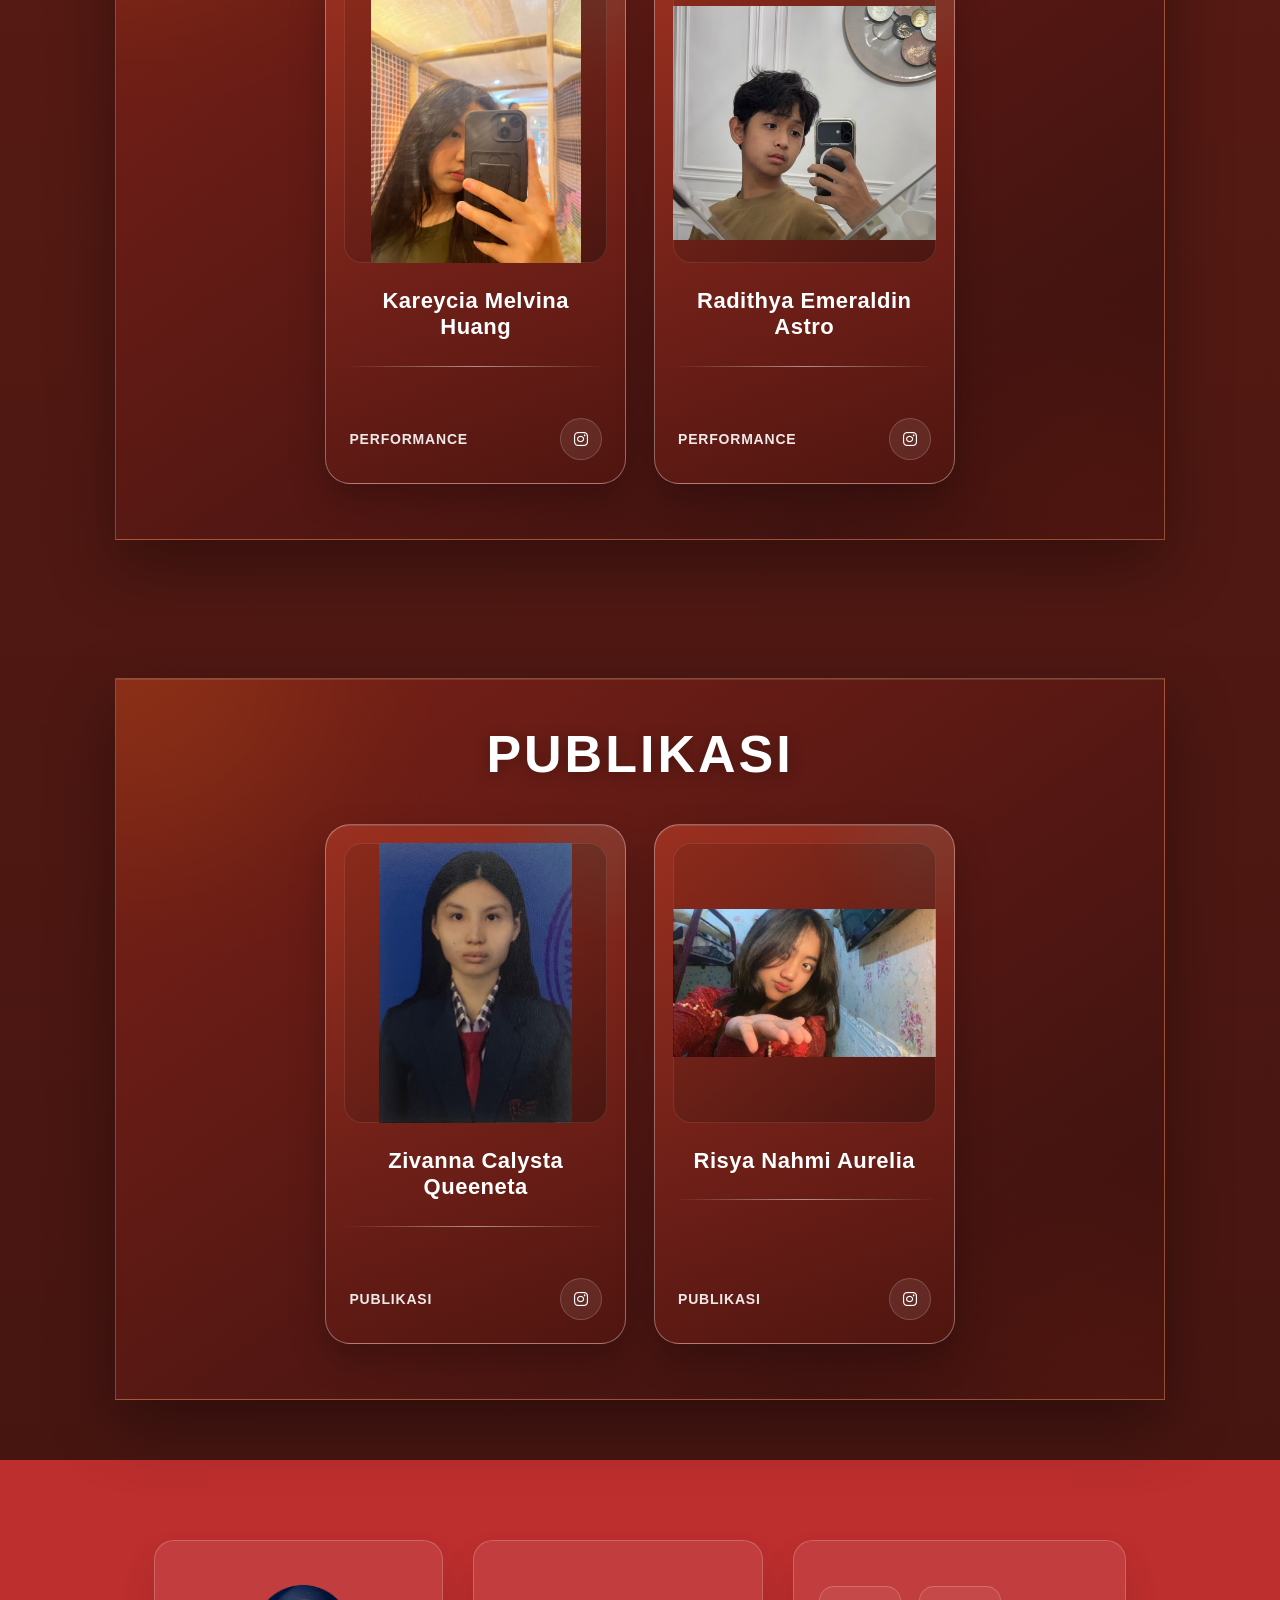
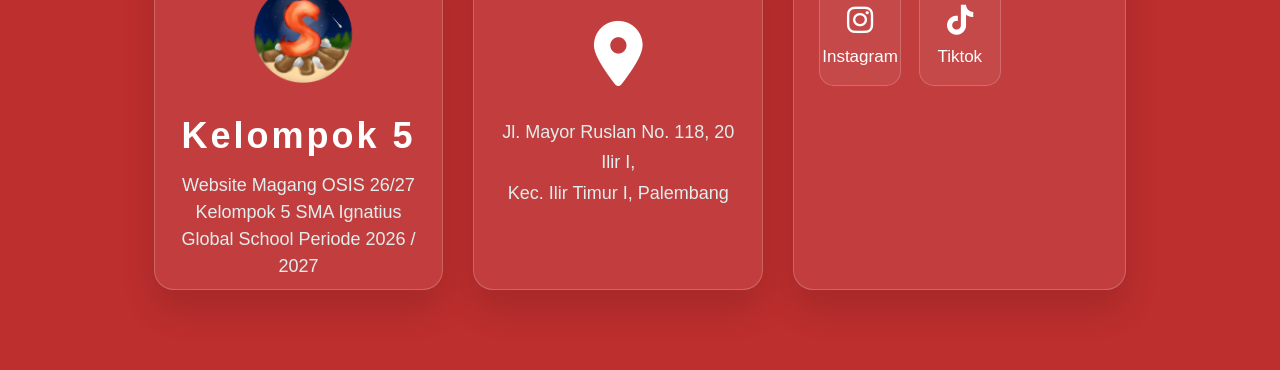
==== commit 36c4506a: "Update fmt.Println message from 'Hello' to 'Goodbye'" ====
--- a/about_us.html
+++ b/about_us.html
@@ -269,7 +269,7 @@
 
                 <div class="member-card">
                     <div class="member-photo">
-                        <img src="assets/Ayesha.jpg" alt="">
+                        <img src="assets/ayesha.jpg" alt="">
                     </div>
                     <h2>Ayesha Nafeeza Al-Adiva</h2>
                     <div class="member-line"></div>
@@ -624,4 +624,4 @@
 
     <script src="js/registrasi/script.js"></script>
 </body>
-</html>+</html>
